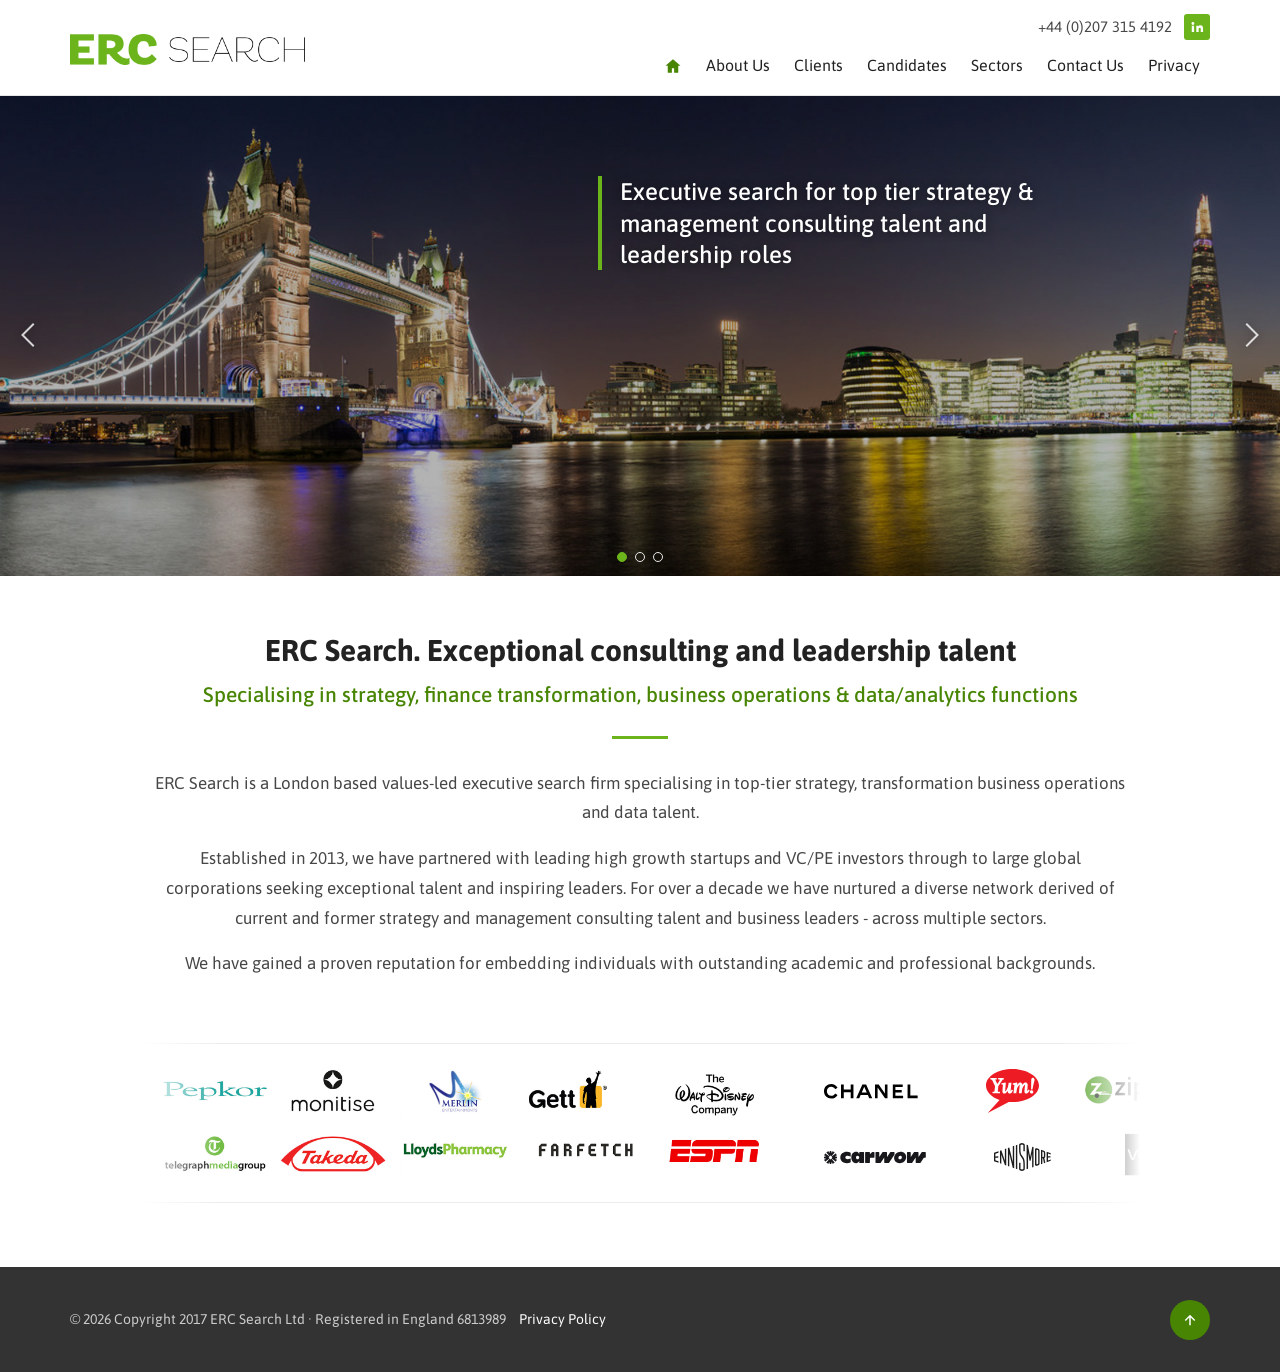
==== index.html @ aad6d8b8 "Version the stylesheet and script links Each page asks for style.css and main.js with a short conten" ====
<!doctype html>
<html lang="en-GB">
<head>
<meta charset="utf-8">
<meta name="viewport" content="width=device-width, initial-scale=1, viewport-fit=cover">
<title>ERC Search - Home</title>
<meta name="description" content="ERC Search is a recruitment consultancy for top tier strategy and management consulting talent">
<meta name="keywords" content="erc, search, recruitment, consultancy, top, tier, strategy, management, consulting, talent">
<meta name="theme-color" content="#ffffff">
<link rel="stylesheet" href="assets/css/fonts.css">
<link rel="stylesheet" href="assets/css/style.css?v=40203330">
</head>
<body>
<a class="skip" href="#main">Skip to content</a>
<header class="site-header"><div class="wrap header-inner">
  <a class="logo" href="index.html"><img src="img/erc-logo.png" alt="ERC Search" width="386" height="50"></a>
  <div class="header-right">
    <div class="header-contact">
      <a class="tel" href="tel:+442073154192">+44 (0)207 315 4192</a>
      <a class="li" href="https://www.linkedin.com/company/erc-search/" aria-label="ERC Search on LinkedIn"><svg viewBox="0 0 24 24" aria-hidden="true"><path d="M4.98 3.5A2.5 2.5 0 1 1 5 8.5a2.5 2.5 0 0 1-.02-5zM3 9.75h4v11H3v-11zm7 0h3.8v1.5h.06c.53-1 1.83-2.05 3.77-2.05 4.03 0 4.77 2.6 4.77 6v5.55h-4v-4.92c0-1.17-.02-2.68-1.65-2.68-1.65 0-1.9 1.28-1.9 2.6v5h-4v-11z"/></svg></a>
    </div>
    <button class="nav-toggle" type="button" aria-expanded="false" aria-controls="site-nav" aria-label="Menu"><span></span></button>
    <nav class="nav" id="site-nav" aria-label="Main"><ul><li><a class="nav-home" href="index.html" aria-current="page" aria-label="Home"><svg viewBox="0 0 24 24" aria-hidden="true"><path d="M12 3 2 11.5h3V21h5.5v-6h3v6H19v-9.5h3z"/></svg><span class="nav-home-label">Home</span></a></li><li><a href="about.html">About Us</a></li><li><a href="clients.html">Clients</a></li><li><a href="candidates.html">Candidates</a></li><li><a href="sectors.html">Sectors</a></li><li><a href="contact.html">Contact Us</a></li><li><a href="privacy-policy.pdf">Privacy</a></li></ul></nav>
  </div>
</div></header>
<main id="main">
<section class="slider" aria-label="Introduction">
  <div class="slide is-active" aria-hidden="false"><img src="img/head/home1.jpg" alt="" width="1600" height="600"><div class="slide-caption" style="--x:46.7%;--y:16.7%"><p>Executive search for top tier strategy &amp; management consulting talent and leadership roles</p></div></div><div class="slide" aria-hidden="true"><img src="img/head/home2.jpg" alt="" width="1600" height="600" loading="lazy"><div class="slide-caption" style="--x:17.7%;--y:55%"><p>Access to market leading clients and exciting opportunities</p></div></div><div class="slide" aria-hidden="true"><img src="img/head/home3.jpg" alt="" width="1600" height="600" loading="lazy"><div class="slide-caption" style="--x:7.7%;--y:38.3%"><p>Solutions through understanding</p></div></div>
  <button class="slider-arrow slider-prev" type="button" aria-label="Previous slide"><svg viewBox="0 0 24 24" aria-hidden="true"><path d="M15 3 6 12l9 9" fill="none" stroke="currentColor" stroke-width="1.6"/></svg></button>
  <button class="slider-arrow slider-next" type="button" aria-label="Next slide"><svg viewBox="0 0 24 24" aria-hidden="true"><path d="m9 3 9 9-9 9" fill="none" stroke="currentColor" stroke-width="1.6"/></svg></button>
  <div class="slider-dots"><button type="button" aria-label="Slide 1" aria-current="true"></button><button type="button" aria-label="Slide 2" aria-current="false"></button><button type="button" aria-label="Slide 3" aria-current="false"></button></div>
</section>
<section class="intro"><div class="wrap"><div class="intro-inner">
  <h1>ERC Search. Exceptional consulting and leadership talent</h1>
  <h2 class="subtitle">Specialising in strategy, finance transformation, business operations &amp; data/analytics functions</h2>
  <hr class="rule">
  <p>ERC Search is a London based values-led executive search firm specialising in top-tier strategy, transformation business operations and data talent.</p>
  <p>Established in 2013, we have partnered with leading high growth startups and VC/PE investors through to large global corporations seeking exceptional talent and inspiring leaders. For over a decade we have nurtured a diverse network derived of current and former strategy and management consulting talent and business leaders - across multiple sectors.</p>
  <p>We have gained a proven reputation for embedding individuals with outstanding academic and professional backgrounds.</p>
</div></div></section>
<section class="reel-wrap" aria-label="Clients"><div class="wrap"><div class="reel"><div class="reel-row reel-row--top"><div class="reel-track"><span class="reel-cut" style="--cut:58"><img class="reel-strip" src="img/_image-2.jpg" alt="" width="2250" height="360"></span><span class="reel-logo" style="--h:15px"><img src="img/clients/chanel.svg" alt="Chanel"></span><span class="reel-logo" style="--h:44px"><img src="img/clients/yum.svg" alt="Yum! Brands"></span><span class="reel-cut" style="--cut:50"><img class="reel-strip" src="img/_image-1.jpg" alt="" width="2250" height="360"></span><span class="reel-logo" style="--h:19px"><img src="img/clients/depop.svg" alt="Depop"></span><span class="reel-cut" style="--cut:51"><img class="reel-strip" src="img/_image-3.jpg" alt="" width="2250" height="360"></span><span class="reel-logo" style="--h:15px"><img src="img/clients/thefold.png" alt="The Fold"></span><span class="reel-cut" style="--cut:53"><img class="reel-strip" src="img/_image-4.jpg" alt="" width="2250" height="360"></span><span class="reel-logo" style="--h:19px"><img src="img/clients/antidote.svg" alt="Antidote"></span><span class="reel-copy" aria-hidden="true"><span class="reel-cut" style="--cut:58"><img class="reel-strip" src="img/_image-2.jpg" alt="" width="2250" height="360"></span><span class="reel-logo" style="--h:15px"><img src="img/clients/chanel.svg" alt=""></span><span class="reel-logo" style="--h:44px"><img src="img/clients/yum.svg" alt=""></span><span class="reel-cut" style="--cut:50"><img class="reel-strip" src="img/_image-1.jpg" alt="" width="2250" height="360"></span><span class="reel-logo" style="--h:19px"><img src="img/clients/depop.svg" alt=""></span><span class="reel-cut" style="--cut:51"><img class="reel-strip" src="img/_image-3.jpg" alt="" width="2250" height="360"></span><span class="reel-logo" style="--h:15px"><img src="img/clients/thefold.png" alt=""></span><span class="reel-cut" style="--cut:53"><img class="reel-strip" src="img/_image-4.jpg" alt="" width="2250" height="360"></span><span class="reel-logo" style="--h:19px"><img src="img/clients/antidote.svg" alt=""></span></span></div></div><div class="reel-row reel-row--bottom"><div class="reel-track"><span class="reel-cut" style="--cut:58"><img class="reel-strip" src="img/_image-2.jpg" alt="" width="2250" height="360"></span><span class="reel-logo" style="--h:13px"><img src="img/clients/carwow.svg" alt="Carwow"></span><span class="reel-logo" style="--h:28px"><img src="img/clients/ennismore.svg" alt="Ennismore"></span><span class="reel-cut" style="--cut:50"><img class="reel-strip" src="img/_image-1.jpg" alt="" width="2250" height="360"></span><span class="reel-logo" style="--h:20px"><img src="img/clients/nested.svg" alt="Nested"></span><span class="reel-cut" style="--cut:51"><img class="reel-strip" src="img/_image-3.jpg" alt="" width="2250" height="360"></span><span class="reel-logo" style="--h:30px"><img src="img/clients/rcs-england.png" alt="The Royal College of Surgeons of England"></span><span class="reel-cut" style="--cut:53"><img class="reel-strip" src="img/_image-4.jpg" alt="" width="2250" height="360"></span><span class="reel-logo" style="--h:32px"><img src="img/clients/mind.png" alt="Mind"></span><span class="reel-copy" aria-hidden="true"><span class="reel-cut" style="--cut:58"><img class="reel-strip" src="img/_image-2.jpg" alt="" width="2250" height="360"></span><span class="reel-logo" style="--h:13px"><img src="img/clients/carwow.svg" alt=""></span><span class="reel-logo" style="--h:28px"><img src="img/clients/ennismore.svg" alt=""></span><span class="reel-cut" style="--cut:50"><img class="reel-strip" src="img/_image-1.jpg" alt="" width="2250" height="360"></span><span class="reel-logo" style="--h:20px"><img src="img/clients/nested.svg" alt=""></span><span class="reel-cut" style="--cut:51"><img class="reel-strip" src="img/_image-3.jpg" alt="" width="2250" height="360"></span><span class="reel-logo" style="--h:30px"><img src="img/clients/rcs-england.png" alt=""></span><span class="reel-cut" style="--cut:53"><img class="reel-strip" src="img/_image-4.jpg" alt="" width="2250" height="360"></span><span class="reel-logo" style="--h:32px"><img src="img/clients/mind.png" alt=""></span></span></div></div></div></div></section>
</main>
<footer class="site-footer"><div class="wrap footer-bar">
  <p>© 2026 Copyright 2017 ERC Search Ltd · Registered in England 6813989 <a href="privacy-policy.pdf">Privacy Policy</a></p>
  <a class="footer-top" href="#" aria-label="Back to top"><svg viewBox="0 0 24 24" aria-hidden="true"><path d="M12 5l7 7-1.4 1.4-4.6-4.6V19h-2V8.8l-4.6 4.6L5 12z"/></svg></a>
</div></footer>
<script src="assets/js/main.js?v=89a0fbdc" defer></script>
</body>
</html>
---- assets/css/fonts.css ----
/* Asap, self hosted (SIL Open Font Licence). Latin subset. */
@font-face { font-family: "Asap"; font-style: normal; font-weight: 100 900; font-display: swap;
  src: url("../fonts/asap-latin.woff2") format("woff2-variations"), url("../fonts/asap-latin.woff2") format("woff2"); }
---- assets/css/style.css ----
/* ERC Search website: refreshed styles.
   Keeps the existing logo, photography, Asap typeface and ERC green; updates layout, spacing and type. */

:root {
  --green: #6cb41c;        /* ERC logo green: rules, markers, active states */
  --green-dark: #478502;   /* ERC dark green: headings, links, buttons (readable on white) */
  --green-deep: #335f02;   /* hover */
  --green-tint: #f2f8ea;
  --ink: #222222;
  --text: #474747;
  --muted: #6b6b6b;
  --line: #e3e3e3;
  --soft: #f6f6f4;
  --white: #ffffff;
  --footer: #2b2b2b;
  --footer-line: #3e3e3e;
  --footer-text: #c8c8c8;
  --font: "Asap", Arial, Helvetica, sans-serif;
  --max: 1140px;
  --gutter: clamp(16px, 4vw, 40px);
  color-scheme: light;
}

*, *::before, *::after { box-sizing: border-box; }
html { -webkit-text-size-adjust: 100%; scroll-behavior: smooth; }
@media (prefers-reduced-motion: reduce) { html { scroll-behavior: auto; } *, *::before, *::after { transition-duration: 0.01ms !important; } }
body { margin: 0; background: var(--white); color: var(--text); font-family: var(--font); font-size: 17px; line-height: 1.7; -webkit-font-smoothing: antialiased; }
img { max-width: 100%; display: block; }
h1, h2, h3 { margin: 0; font-family: var(--font); color: var(--ink); font-weight: 700; line-height: 1.2; text-wrap: balance; }
p { margin: 0; text-wrap: pretty; }
ul, ol, figure, blockquote { margin: 0; padding: 0; }
a { color: var(--green-dark); text-underline-offset: 0.18em; }
a:hover { color: var(--green-deep); }
:focus-visible { outline: 2px solid var(--green-dark); outline-offset: 3px; }

.wrap {
  max-width: calc(var(--max) + 2 * var(--gutter));
  margin-inline: auto;
  padding-left: max(var(--gutter), env(safe-area-inset-left, 0px));
  padding-right: max(var(--gutter), env(safe-area-inset-right, 0px));
}
.skip { position: absolute; left: -9999px; top: 0; z-index: 50; background: var(--white); color: var(--ink); padding: 10px 16px; }
.skip:focus { left: 16px; top: 12px; }

/* Header: laid out as on the current site, with a hairline and a green hover */
.site-header { position: relative; z-index: 30; background: var(--white); border-bottom: 1px solid #e6e6e6; }
.header-inner { position: relative; display: flex; align-items: center; justify-content: space-between; gap: 24px; padding-block: 14px 10px; }
.logo { display: inline-block; flex: none; }
.logo img { width: clamp(180px, 20vw, 235px); height: auto; }
.header-right { display: flex; flex-direction: column; align-items: flex-end; gap: 6px; }
.header-contact { display: flex; align-items: center; gap: 12px; font-size: 15px; }
.header-contact .tel { color: var(--text); text-decoration: none; }
.header-contact .tel:hover { color: var(--green-dark); }
.header-contact .li { display: grid; place-items: center; width: 26px; height: 26px; border-radius: 3px; background: var(--green); }
.header-contact .li:hover { background: var(--green-dark); }
.header-contact .li svg { width: 14px; height: 14px; fill: #ffffff; }
.nav ul { display: flex; align-items: center; gap: 4px; list-style: none; }
.nav a { display: flex; align-items: center; padding: 6px 10px; color: var(--ink); text-decoration: none; font-size: 16px; }
.nav a:hover, .nav a[aria-current="page"], .nav a.is-section { color: var(--green-dark); }
.nav-home svg { width: 18px; height: 18px; fill: currentColor; }
.nav-home-label { position: absolute; width: 1px; height: 1px; overflow: hidden; clip: rect(0 0 0 0); white-space: nowrap; }
.nav-toggle { display: none; width: 44px; height: 44px; padding: 0; border: 1px solid var(--line); border-radius: 4px; background: var(--white); color: var(--ink); cursor: pointer; align-items: center; justify-content: center; }
.nav-toggle span, .nav-toggle span::before, .nav-toggle span::after { display: block; width: 20px; height: 2px; background: currentColor; position: relative; transition: transform 0.2s ease; }
.nav-toggle span::before, .nav-toggle span::after { content: ""; position: absolute; left: 0; }
.nav-toggle span::before { top: -6px; }
.nav-toggle span::after { top: 6px; }
.nav-toggle[aria-expanded="true"] span { background: transparent; }
.nav-toggle[aria-expanded="true"] span::before { transform: translateY(6px) rotate(45deg); }
.nav-toggle[aria-expanded="true"] span::after { transform: translateY(-6px) rotate(-45deg); }
@media (max-width: 900px) {
  .header-inner { padding-block: 12px; }
  .header-right { flex-direction: row; align-items: center; gap: 14px; }
  .header-contact .tel { display: none; }
  .nav-toggle { display: inline-flex; }
  .nav { display: none; position: absolute; top: 100%; left: 0; right: 0; background: var(--white); border-bottom: 1px solid var(--line); box-shadow: 0 12px 24px rgba(0, 0, 0, 0.08); }
  .nav.is-open { display: block; }
  .nav ul { flex-direction: column; align-items: stretch; gap: 0; padding: 4px max(var(--gutter), env(safe-area-inset-right, 0px)) 16px max(var(--gutter), env(safe-area-inset-left, 0px)); }
  .nav a { padding: 14px 0; border-bottom: 1px solid var(--line); font-size: 18px; }
  .nav-home svg { display: none; }
  .nav-home-label { position: static; width: auto; height: auto; overflow: visible; clip: auto; }
}

/* Home slider: the current site's photos and caption positions, with the thin green line */
.slider { position: relative; aspect-ratio: 1600 / 600; max-width: 100%; overflow: hidden; background: #333333; }
.slide { position: absolute; inset: 0; opacity: 0; transition: opacity 1.2s ease; }
.slide.is-active { opacity: 1; }
.slide img { width: 100%; height: 100%; object-fit: cover; }
.slide-caption { position: absolute; z-index: 2; left: var(--x); top: var(--y); width: 34.8%; }
.slide-caption p { padding-left: 18px; border-left: 4px solid var(--green); color: #ffffff; font-size: clamp(16px, 1.875vw, 34px); font-weight: 500; line-height: 1.3; text-shadow: 0 1px 10px rgba(0, 0, 0, 0.45); }
.slider-arrow { position: absolute; z-index: 3; top: 50%; transform: translateY(-50%); width: 44px; height: 64px; padding: 0; border: 0; background: none; color: rgba(255, 255, 255, 0.8); cursor: pointer; }
.slider-arrow:hover { color: #ffffff; }
.slider-arrow svg { width: 30px; height: 30px; filter: drop-shadow(0 1px 4px rgba(0, 0, 0, 0.4)); }
.slider-prev { left: max(8px, env(safe-area-inset-left, 0px)); }
.slider-next { right: max(8px, env(safe-area-inset-right, 0px)); }
.slider-dots { position: absolute; z-index: 3; left: 0; right: 0; bottom: 14px; display: flex; justify-content: center; gap: 8px; }
.slider-dots button { width: 10px; height: 10px; padding: 0; border: 1px solid rgba(255, 255, 255, 0.9); border-radius: 50%; background: transparent; cursor: pointer; }
.slider-dots button[aria-current="true"] { background: var(--green); border-color: var(--green); }
@media (max-width: 640px) {
  .slider { aspect-ratio: auto; height: 260px; }
  .slide-caption { left: max(16px, env(safe-area-inset-left, 0px)); top: auto; bottom: 40px; width: auto; max-width: 82%; }
  .slide-caption p { font-size: 18px; }
  .slider-arrow { display: none; }
}

/* Home introduction */
.intro { padding-block: 56px 48px; text-align: center; }
.intro-inner { max-width: 1000px; margin-inline: auto; }
.intro h1 { margin-bottom: 12px; color: var(--ink); font-size: 30px; font-weight: 700; }
.intro .subtitle { color: var(--green-dark); font-size: 21px; font-weight: 500; line-height: 1.4; }
.intro .rule { width: 56px; height: 3px; margin: 26px auto 30px; background: var(--green); border: 0; }
.intro-inner p { max-width: 980px; margin: 0 auto 16px; font-size: 17px; line-height: 1.75; }
@media (max-width: 640px) { .intro h1 { font-size: 26px; } .intro .subtitle { font-size: 19px; } }

/* Client logo reels: top row runs right to left, bottom row left to right; one loop takes two minutes */
.reel-wrap { padding-bottom: 64px; }
.reel { display: grid; gap: 10px; max-width: 1000px; margin-inline: auto; padding-block: 18px; border-top: 1px solid #ececec; border-bottom: 1px solid #ececec; -webkit-mask-image: linear-gradient(90deg, transparent 0, #000 8%, #000 92%, transparent 100%); mask-image: linear-gradient(90deg, transparent 0, #000 8%, #000 92%, transparent 100%); }
.reel { --k: 1px; }
.reel-row { --row: calc(58 * var(--k)); height: var(--row); overflow: hidden; }
.reel-row--bottom { --row: calc(54 * var(--k)); }
.reel-track { display: flex; align-items: center; width: max-content; height: 100%; animation: reel-rtl 120s linear infinite; }
.reel-row--bottom .reel-track { animation-name: reel-ltr; }
.reel-copy { display: contents; }
.reel-cut { flex: none; overflow: hidden; height: calc(var(--cut) * var(--k)); }
.reel-row--bottom .reel-cut { height: calc((104 - var(--cut)) * var(--k)); }
.reel-strip { display: block; width: auto; max-width: none; height: calc(104 * var(--k)); }
.reel-row--bottom .reel-strip { margin-top: calc(-1 * var(--cut) * var(--k)); }
.reel-logo { flex: none; display: flex; align-items: center; justify-content: center; height: var(--row); padding-inline: 34px; }
.reel-logo img { width: auto; max-width: none; height: var(--h); }
.reel:hover .reel-track { animation-play-state: paused; }
@keyframes reel-rtl { from { transform: translateX(0); } to { transform: translateX(-50%); } }
@keyframes reel-ltr { from { transform: translateX(-50%); } to { transform: translateX(0); } }
@media (max-width: 640px) {
  .reel { --k: 0.77px; }
  .reel-logo { padding-inline: 26px; }
  .reel-logo img { height: calc(var(--h) * 0.77); }
}
@media (prefers-reduced-motion: reduce) { .reel-track { animation: none; } }

/* Inner page banner and title */
.banner { height: clamp(130px, 17vw, 260px); overflow: hidden; background: #2b2b2b; }
.banner img { width: 100%; height: 100%; object-fit: cover; }
.page-title { padding-top: clamp(36px, 5vw, 64px); }
.page-title h1 { color: var(--green-dark); font-size: clamp(32px, 4.2vw, 50px); letter-spacing: -0.01em; }
.subnav { display: flex; flex-wrap: wrap; gap: 8px; margin-top: 24px; list-style: none; }
.subnav a { display: inline-block; padding: 8px 18px; border: 1px solid var(--line); border-radius: 999px; color: var(--text); text-decoration: none; font-size: 15px; font-weight: 500; }
.subnav a:hover { border-color: var(--green); color: var(--ink); }
.subnav a[aria-current="page"] { background: var(--green-dark); border-color: var(--green-dark); color: #ffffff; }

/* Sections */
.section { padding-block: clamp(40px, 6vw, 76px); }
.section--soft { background: var(--soft); border-block: 1px solid var(--line); }
.section--end { padding-bottom: clamp(56px, 8vw, 104px); }
.h2 { font-size: clamp(25px, 2.7vw, 32px); }
.h2::after { content: ""; display: block; width: 48px; height: 3px; margin-top: 14px; background: var(--green); }
.prose { display: grid; gap: 18px; max-width: 800px; margin-top: 24px; }
.lead { color: var(--ink); font-size: clamp(19px, 1.8vw, 22px); line-height: 1.6; }
.callout { padding: 4px 0 4px 22px; border-left: 4px solid var(--green); color: var(--ink); font-size: clamp(18px, 1.7vw, 21px); font-weight: 500; line-height: 1.55; }

/* About: values */
.values { margin-top: 32px; border-top: 1px solid var(--line); }
.value { display: grid; grid-template-columns: minmax(0, 260px) minmax(0, 1fr); gap: 12px 32px; padding-block: 24px; border-bottom: 1px solid var(--line); }
.value dt { color: var(--green-dark); font-size: 20px; font-weight: 700; line-height: 1.35; }
.value dd { margin: 0; max-width: 760px; }
@media (max-width: 760px) { .value { grid-template-columns: minmax(0, 1fr); } }

/* Team */
.team { display: grid; grid-template-columns: repeat(3, minmax(0, 1fr)); gap: 28px; margin-top: 8px; }
.member { display: grid; grid-template-columns: minmax(0, 1fr); gap: 22px; align-content: start; padding: clamp(22px, 3vw, 32px); border: 1px solid var(--line); border-radius: 6px; }
.member > * { min-width: 0; }
.member img { width: 150px; height: 150px; border-radius: 50%; object-fit: cover; background: var(--soft); }
.member h2 { font-size: 22px; }
.member .role { margin-top: 2px; color: var(--green-dark); font-weight: 500; }
.member .bio { display: grid; gap: 12px; margin-top: 14px; font-size: 16px; line-height: 1.7; }
@media (max-width: 960px) { .team { grid-template-columns: minmax(0, 1fr); } .member { grid-template-columns: 150px minmax(0, 1fr); gap: 26px; } }
@media (max-width: 520px) { .member { grid-template-columns: minmax(0, 1fr); } .member img { width: 120px; height: 120px; } }

/* Testimonials */
.quotes { display: grid; grid-template-columns: repeat(2, minmax(0, 1fr)); gap: 24px; margin-top: 40px; }
.quote { display: flex; flex-direction: column; gap: 18px; padding: clamp(22px, 3vw, 30px); background: var(--white); border: 1px solid var(--line); border-radius: 6px; }
.q-logo { height: 46px; display: flex; align-items: center; }
.q-logo img { width: auto; height: auto; max-height: 46px; max-width: 180px; object-fit: contain; }
.quote blockquote { flex: 1; font-size: 16.5px; line-height: 1.72; }
.quote blockquote::before { content: "\201C"; display: block; height: 24px; color: var(--green); font-size: 52px; font-weight: 700; line-height: 0.8; }
.quote figcaption { padding-top: 14px; border-top: 1px solid var(--line); font-size: 15px; line-height: 1.5; color: var(--muted); }
.quote figcaption strong { display: block; color: var(--ink); font-size: 16px; font-weight: 600; }
@media (max-width: 820px) { .quotes { grid-template-columns: minmax(0, 1fr); } }
.quotes--three { grid-template-columns: repeat(3, minmax(0, 1fr)); }
@media (max-width: 1020px) { .quotes--three { grid-template-columns: minmax(0, 1fr); } }

/* Candidates */
.steps { margin-top: 32px; list-style: none; border-top: 1px solid var(--line); }
.steps li { display: grid; grid-template-columns: 56px minmax(0, 1fr); gap: 18px; padding-block: 24px; border-bottom: 1px solid var(--line); }
.steps .num { color: var(--green); font-size: 30px; font-weight: 700; line-height: 1.1; }
.steps h3 { margin-bottom: 6px; font-size: 20px; }
.trio { display: grid; grid-template-columns: repeat(3, minmax(0, 1fr)); gap: clamp(24px, 4vw, 48px); }
.trio > div { display: grid; gap: 10px; align-content: start; padding-top: 22px; border-top: 3px solid var(--green); }
.trio h2 { color: var(--green-dark); font-size: 23px; }
@media (max-width: 820px) { .trio { grid-template-columns: minmax(0, 1fr); } }

/* Sectors */
.sectors { display: grid; grid-template-columns: repeat(3, minmax(0, 1fr)); gap: 24px; margin-top: 40px; list-style: none; }
.sector { overflow: hidden; border-radius: 6px; border: 1px solid var(--line); background: var(--white); }
.sector .img { aspect-ratio: 300 / 220; max-width: 100%; overflow: hidden; background: #212121; }
.sector img { width: 100%; height: 100%; object-fit: cover; }
.sector p { padding: 16px 20px; background: var(--green-dark); color: #ffffff; font-size: 17px; font-weight: 600; line-height: 1.35; }
@media (max-width: 900px) { .sectors { grid-template-columns: repeat(2, minmax(0, 1fr)); } }
@media (max-width: 560px) { .sectors { grid-template-columns: minmax(0, 1fr); } }

/* Contact */
.contact-grid { display: grid; grid-template-columns: minmax(0, 1fr) minmax(0, 1fr); gap: clamp(28px, 5vw, 64px); align-items: start; margin-top: 24px; }
.details { display: grid; gap: 6px; margin-block: 26px; }
.details strong { margin-right: 6px; color: var(--ink); font-weight: 600; }
address { font-style: normal; line-height: 1.7; }
.form-card { display: grid; gap: 20px; padding: clamp(24px, 3vw, 36px); background: var(--soft); border: 1px solid var(--line); border-radius: 6px; }
.form-card h2 { font-size: 24px; }
.enquiry-form { display: grid; gap: 16px; }
.enquiry-form label { display: block; margin-bottom: 6px; color: var(--ink); font-size: 14px; font-weight: 500; }
.enquiry-form input, .enquiry-form textarea { width: 100%; padding: 12px 14px; border: 1px solid #cfcfcf; border-radius: 4px; background: #ffffff; color: var(--ink); font: inherit; font-size: 16px; }
.enquiry-form input:focus, .enquiry-form textarea:focus { outline: none; border-color: var(--green-dark); box-shadow: 0 0 0 3px rgba(108, 180, 28, 0.25); }
.enquiry-form textarea { min-height: 150px; resize: vertical; }
.btn { justify-self: start; padding: 14px 36px; border: 0; border-radius: 4px; background: var(--green-dark); color: #ffffff; font: inherit; font-size: 16px; font-weight: 600; cursor: pointer; }
.btn:hover { background: var(--green-deep); }
.map { margin-top: clamp(40px, 6vw, 72px); border-top: 1px solid var(--line); }
.map iframe { display: block; width: 100%; height: clamp(300px, 36vw, 440px); border: 0; }
@media (max-width: 860px) { .contact-grid { grid-template-columns: minmax(0, 1fr); } }

/* Footer: as on the current site */
.site-footer { background: #333333; color: #cccccc; font-size: 14px; line-height: 1.6; }
.footer-bar { display: flex; align-items: center; justify-content: space-between; gap: 16px; min-height: 105px; padding-block: 24px calc(24px + env(safe-area-inset-bottom, 0px)); }
.site-footer a { color: #ffffff; text-decoration: none; }
.site-footer a:hover { color: var(--green); }
.footer-bar p a { margin-left: 10px; }
.footer-top { flex: none; display: grid; place-items: center; width: 40px; height: 40px; border-radius: 50%; background: var(--green-dark); }
.footer-top:hover { background: var(--green); }
.footer-top svg { width: 18px; height: 18px; fill: #ffffff; }
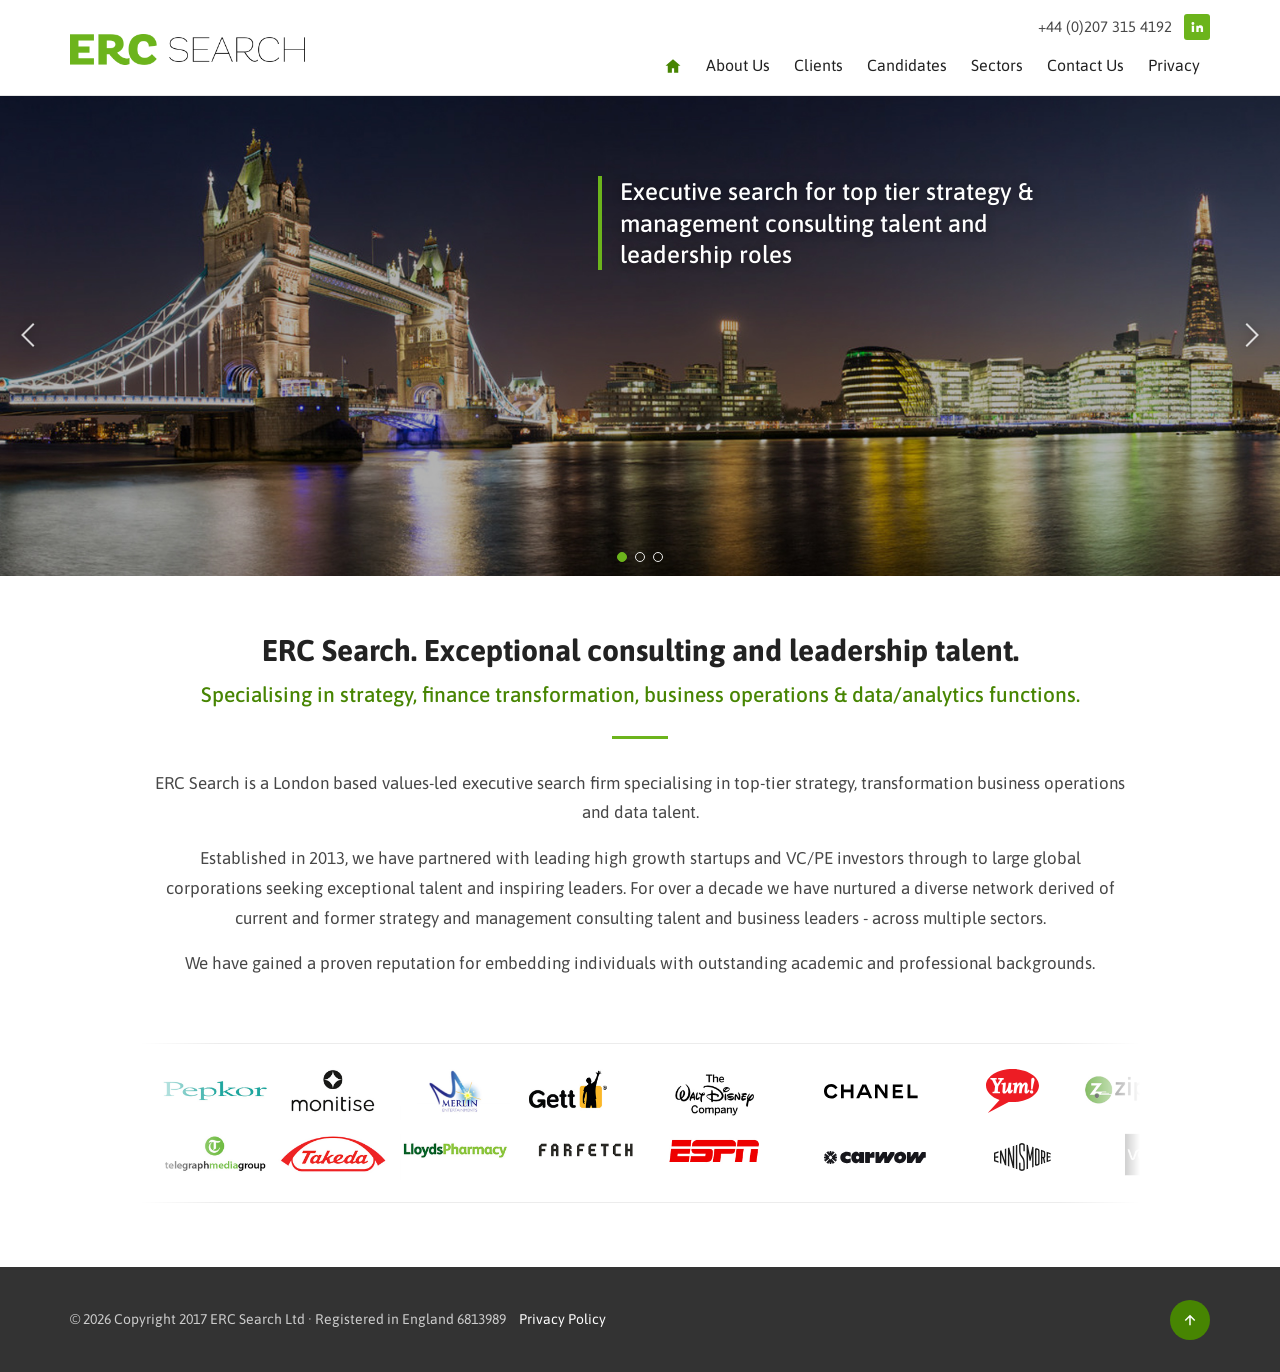
==== commit 1b681103: "Add full stops to the homepage heading and subheading Co-Authored-By: Claude Opus 5.5 <noreply@anthr" ====
--- a/index.html
+++ b/index.html
@@ -31,8 +31,8 @@
   <div class="slider-dots"><button type="button" aria-label="Slide 1" aria-current="true"></button><button type="button" aria-label="Slide 2" aria-current="false"></button><button type="button" aria-label="Slide 3" aria-current="false"></button></div>
 </section>
 <section class="intro"><div class="wrap"><div class="intro-inner">
-  <h1>ERC Search. Exceptional consulting and leadership talent</h1>
-  <h2 class="subtitle">Specialising in strategy, finance transformation, business operations &amp; data/analytics functions</h2>
+  <h1>ERC Search. Exceptional consulting and leadership talent.</h1>
+  <h2 class="subtitle">Specialising in strategy, finance transformation, business operations &amp; data/analytics functions.</h2>
   <hr class="rule">
   <p>ERC Search is a London based values-led executive search firm specialising in top-tier strategy, transformation business operations and data talent.</p>
   <p>Established in 2013, we have partnered with leading high growth startups and VC/PE investors through to large global corporations seeking exceptional talent and inspiring leaders. For over a decade we have nurtured a diverse network derived of current and former strategy and management consulting talent and business leaders - across multiple sectors.</p>
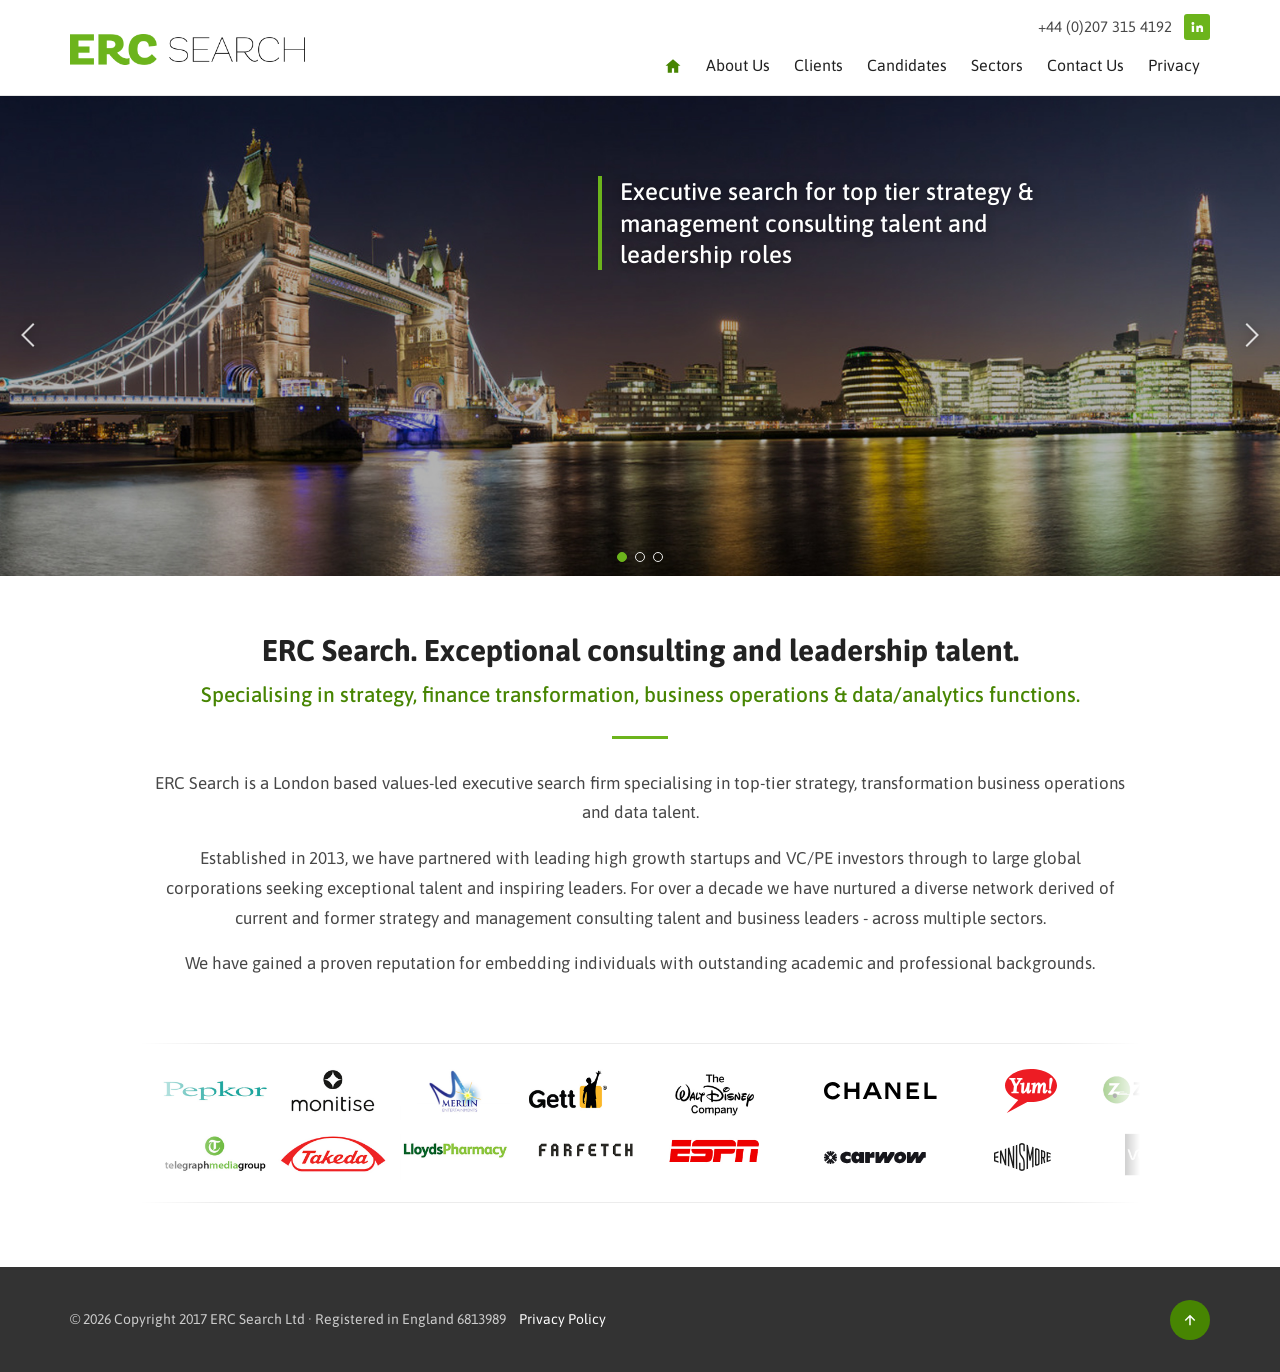
==== commit 29ea7ee9: "Show the Chanel logo 20% larger in the reel Co-Authored-By: Claude Opus 5.5 <noreply@anthropic.com> " ====
--- a/index.html
+++ b/index.html
@@ -25,7 +25,7 @@
 </div></header>
 <main id="main">
 <section class="slider" aria-label="Introduction">
-  <div class="slide is-active" aria-hidden="false"><img src="img/head/home1.jpg" alt="" width="1600" height="600"><div class="slide-caption" style="--x:46.7%;--y:16.7%"><p>Executive search for top tier strategy &amp; management consulting talent and leadership roles</p></div></div><div class="slide" aria-hidden="true"><img src="img/head/home2.jpg" alt="" width="1600" height="600" loading="lazy"><div class="slide-caption" style="--x:17.7%;--y:55%"><p>Access to market leading clients and exciting opportunities</p></div></div><div class="slide" aria-hidden="true"><img src="img/head/home3.jpg" alt="" width="1600" height="600" loading="lazy"><div class="slide-caption" style="--x:7.7%;--y:38.3%"><p>Solutions through understanding</p></div></div>
+  <div class="slide is-active" aria-hidden="false"><img src="img/head/home1.jpg" alt="" width="1600" height="600"><div class="slide-caption" style="--x:46.7%;--y:16.7%"><p>Executive search for top tier strategy &amp; management consulting talent and leadership roles</p></div></div><div class="slide" aria-hidden="true"><img src="img/head/home2.jpg" alt="" width="1600" height="600" loading="lazy" style="filter:brightness(1.22)"><div class="slide-caption" style="--x:17.7%;--y:55%"><p>Access to market leading clients and exciting opportunities</p></div></div><div class="slide" aria-hidden="true"><img src="img/head/home3.jpg" alt="" width="1600" height="600" loading="lazy"><div class="slide-caption" style="--x:7.7%;--y:38.3%"><p>Solutions through understanding</p></div></div>
   <button class="slider-arrow slider-prev" type="button" aria-label="Previous slide"><svg viewBox="0 0 24 24" aria-hidden="true"><path d="M15 3 6 12l9 9" fill="none" stroke="currentColor" stroke-width="1.6"/></svg></button>
   <button class="slider-arrow slider-next" type="button" aria-label="Next slide"><svg viewBox="0 0 24 24" aria-hidden="true"><path d="m9 3 9 9-9 9" fill="none" stroke="currentColor" stroke-width="1.6"/></svg></button>
   <div class="slider-dots"><button type="button" aria-label="Slide 1" aria-current="true"></button><button type="button" aria-label="Slide 2" aria-current="false"></button><button type="button" aria-label="Slide 3" aria-current="false"></button></div>
@@ -38,7 +38,7 @@
   <p>Established in 2013, we have partnered with leading high growth startups and VC/PE investors through to large global corporations seeking exceptional talent and inspiring leaders. For over a decade we have nurtured a diverse network derived of current and former strategy and management consulting talent and business leaders - across multiple sectors.</p>
   <p>We have gained a proven reputation for embedding individuals with outstanding academic and professional backgrounds.</p>
 </div></div></section>
-<section class="reel-wrap" aria-label="Clients"><div class="wrap"><div class="reel"><div class="reel-row reel-row--top"><div class="reel-track"><span class="reel-cut" style="--cut:58"><img class="reel-strip" src="img/_image-2.jpg" alt="" width="2250" height="360"></span><span class="reel-logo" style="--h:15px"><img src="img/clients/chanel.svg" alt="Chanel"></span><span class="reel-logo" style="--h:44px"><img src="img/clients/yum.svg" alt="Yum! Brands"></span><span class="reel-cut" style="--cut:50"><img class="reel-strip" src="img/_image-1.jpg" alt="" width="2250" height="360"></span><span class="reel-logo" style="--h:19px"><img src="img/clients/depop.svg" alt="Depop"></span><span class="reel-cut" style="--cut:51"><img class="reel-strip" src="img/_image-3.jpg" alt="" width="2250" height="360"></span><span class="reel-logo" style="--h:15px"><img src="img/clients/thefold.png" alt="The Fold"></span><span class="reel-cut" style="--cut:53"><img class="reel-strip" src="img/_image-4.jpg" alt="" width="2250" height="360"></span><span class="reel-logo" style="--h:19px"><img src="img/clients/antidote.svg" alt="Antidote"></span><span class="reel-copy" aria-hidden="true"><span class="reel-cut" style="--cut:58"><img class="reel-strip" src="img/_image-2.jpg" alt="" width="2250" height="360"></span><span class="reel-logo" style="--h:15px"><img src="img/clients/chanel.svg" alt=""></span><span class="reel-logo" style="--h:44px"><img src="img/clients/yum.svg" alt=""></span><span class="reel-cut" style="--cut:50"><img class="reel-strip" src="img/_image-1.jpg" alt="" width="2250" height="360"></span><span class="reel-logo" style="--h:19px"><img src="img/clients/depop.svg" alt=""></span><span class="reel-cut" style="--cut:51"><img class="reel-strip" src="img/_image-3.jpg" alt="" width="2250" height="360"></span><span class="reel-logo" style="--h:15px"><img src="img/clients/thefold.png" alt=""></span><span class="reel-cut" style="--cut:53"><img class="reel-strip" src="img/_image-4.jpg" alt="" width="2250" height="360"></span><span class="reel-logo" style="--h:19px"><img src="img/clients/antidote.svg" alt=""></span></span></div></div><div class="reel-row reel-row--bottom"><div class="reel-track"><span class="reel-cut" style="--cut:58"><img class="reel-strip" src="img/_image-2.jpg" alt="" width="2250" height="360"></span><span class="reel-logo" style="--h:13px"><img src="img/clients/carwow.svg" alt="Carwow"></span><span class="reel-logo" style="--h:28px"><img src="img/clients/ennismore.svg" alt="Ennismore"></span><span class="reel-cut" style="--cut:50"><img class="reel-strip" src="img/_image-1.jpg" alt="" width="2250" height="360"></span><span class="reel-logo" style="--h:20px"><img src="img/clients/nested.svg" alt="Nested"></span><span class="reel-cut" style="--cut:51"><img class="reel-strip" src="img/_image-3.jpg" alt="" width="2250" height="360"></span><span class="reel-logo" style="--h:30px"><img src="img/clients/rcs-england.png" alt="The Royal College of Surgeons of England"></span><span class="reel-cut" style="--cut:53"><img class="reel-strip" src="img/_image-4.jpg" alt="" width="2250" height="360"></span><span class="reel-logo" style="--h:32px"><img src="img/clients/mind.png" alt="Mind"></span><span class="reel-copy" aria-hidden="true"><span class="reel-cut" style="--cut:58"><img class="reel-strip" src="img/_image-2.jpg" alt="" width="2250" height="360"></span><span class="reel-logo" style="--h:13px"><img src="img/clients/carwow.svg" alt=""></span><span class="reel-logo" style="--h:28px"><img src="img/clients/ennismore.svg" alt=""></span><span class="reel-cut" style="--cut:50"><img class="reel-strip" src="img/_image-1.jpg" alt="" width="2250" height="360"></span><span class="reel-logo" style="--h:20px"><img src="img/clients/nested.svg" alt=""></span><span class="reel-cut" style="--cut:51"><img class="reel-strip" src="img/_image-3.jpg" alt="" width="2250" height="360"></span><span class="reel-logo" style="--h:30px"><img src="img/clients/rcs-england.png" alt=""></span><span class="reel-cut" style="--cut:53"><img class="reel-strip" src="img/_image-4.jpg" alt="" width="2250" height="360"></span><span class="reel-logo" style="--h:32px"><img src="img/clients/mind.png" alt=""></span></span></div></div></div></div></section>
+<section class="reel-wrap" aria-label="Clients"><div class="wrap"><div class="reel"><div class="reel-row reel-row--top"><div class="reel-track"><span class="reel-cut" style="--cut:58"><img class="reel-strip" src="img/_image-2.jpg" alt="" width="2250" height="360"></span><span class="reel-logo" style="--h:18px"><img src="img/clients/chanel.svg" alt="Chanel"></span><span class="reel-logo" style="--h:44px"><img src="img/clients/yum.svg" alt="Yum! Brands"></span><span class="reel-cut" style="--cut:50"><img class="reel-strip" src="img/_image-1.jpg" alt="" width="2250" height="360"></span><span class="reel-logo" style="--h:19px"><img src="img/clients/depop.svg" alt="Depop"></span><span class="reel-logo" style="--h:28px"><img src="img/clients/migso-pcubed.svg" alt="MIGSO-PCUBED"></span><span class="reel-cut" style="--cut:51"><img class="reel-strip" src="img/_image-3.jpg" alt="" width="2250" height="360"></span><span class="reel-logo" style="--h:15px"><img src="img/clients/thefold.png" alt="The Fold"></span><span class="reel-logo" style="--h:36px"><img src="img/clients/better.svg" alt="Better.co.uk"></span><span class="reel-cut" style="--cut:53"><img class="reel-strip" src="img/_image-4.jpg" alt="" width="2250" height="360"></span><span class="reel-logo" style="--h:19px"><img src="img/clients/antidote.svg" alt="Antidote"></span><span class="reel-copy" aria-hidden="true"><span class="reel-cut" style="--cut:58"><img class="reel-strip" src="img/_image-2.jpg" alt="" width="2250" height="360"></span><span class="reel-logo" style="--h:18px"><img src="img/clients/chanel.svg" alt=""></span><span class="reel-logo" style="--h:44px"><img src="img/clients/yum.svg" alt=""></span><span class="reel-cut" style="--cut:50"><img class="reel-strip" src="img/_image-1.jpg" alt="" width="2250" height="360"></span><span class="reel-logo" style="--h:19px"><img src="img/clients/depop.svg" alt=""></span><span class="reel-logo" style="--h:28px"><img src="img/clients/migso-pcubed.svg" alt=""></span><span class="reel-cut" style="--cut:51"><img class="reel-strip" src="img/_image-3.jpg" alt="" width="2250" height="360"></span><span class="reel-logo" style="--h:15px"><img src="img/clients/thefold.png" alt=""></span><span class="reel-logo" style="--h:36px"><img src="img/clients/better.svg" alt=""></span><span class="reel-cut" style="--cut:53"><img class="reel-strip" src="img/_image-4.jpg" alt="" width="2250" height="360"></span><span class="reel-logo" style="--h:19px"><img src="img/clients/antidote.svg" alt=""></span></span></div></div><div class="reel-row reel-row--bottom"><div class="reel-track"><span class="reel-cut" style="--cut:58"><img class="reel-strip" src="img/_image-2.jpg" alt="" width="2250" height="360"></span><span class="reel-logo" style="--h:13px"><img src="img/clients/carwow.svg" alt="Carwow"></span><span class="reel-logo" style="--h:28px"><img src="img/clients/ennismore.svg" alt="Ennismore"></span><span class="reel-cut" style="--cut:50"><img class="reel-strip" src="img/_image-1.jpg" alt="" width="2250" height="360"></span><span class="reel-logo" style="--h:20px"><img src="img/clients/nested.svg" alt="Nested"></span><span class="reel-logo" style="--h:22px"><img src="img/clients/omio.svg" alt="Omio"></span><span class="reel-cut" style="--cut:51"><img class="reel-strip" src="img/_image-3.jpg" alt="" width="2250" height="360"></span><span class="reel-logo" style="--h:30px"><img src="img/clients/rcs-england.png" alt="The Royal College of Surgeons of England"></span><span class="reel-logo" style="--h:20px"><img src="img/clients/capital-on-tap.svg" alt="Capital on Tap"></span><span class="reel-cut" style="--cut:53"><img class="reel-strip" src="img/_image-4.jpg" alt="" width="2250" height="360"></span><span class="reel-logo" style="--h:32px"><img src="img/clients/mind.png" alt="Mind"></span><span class="reel-copy" aria-hidden="true"><span class="reel-cut" style="--cut:58"><img class="reel-strip" src="img/_image-2.jpg" alt="" width="2250" height="360"></span><span class="reel-logo" style="--h:13px"><img src="img/clients/carwow.svg" alt=""></span><span class="reel-logo" style="--h:28px"><img src="img/clients/ennismore.svg" alt=""></span><span class="reel-cut" style="--cut:50"><img class="reel-strip" src="img/_image-1.jpg" alt="" width="2250" height="360"></span><span class="reel-logo" style="--h:20px"><img src="img/clients/nested.svg" alt=""></span><span class="reel-logo" style="--h:22px"><img src="img/clients/omio.svg" alt=""></span><span class="reel-cut" style="--cut:51"><img class="reel-strip" src="img/_image-3.jpg" alt="" width="2250" height="360"></span><span class="reel-logo" style="--h:30px"><img src="img/clients/rcs-england.png" alt=""></span><span class="reel-logo" style="--h:20px"><img src="img/clients/capital-on-tap.svg" alt=""></span><span class="reel-cut" style="--cut:53"><img class="reel-strip" src="img/_image-4.jpg" alt="" width="2250" height="360"></span><span class="reel-logo" style="--h:32px"><img src="img/clients/mind.png" alt=""></span></span></div></div></div></div></section>
 </main>
 <footer class="site-footer"><div class="wrap footer-bar">
   <p>© 2026 Copyright 2017 ERC Search Ltd · Registered in England 6813989 <a href="privacy-policy.pdf">Privacy Policy</a></p>
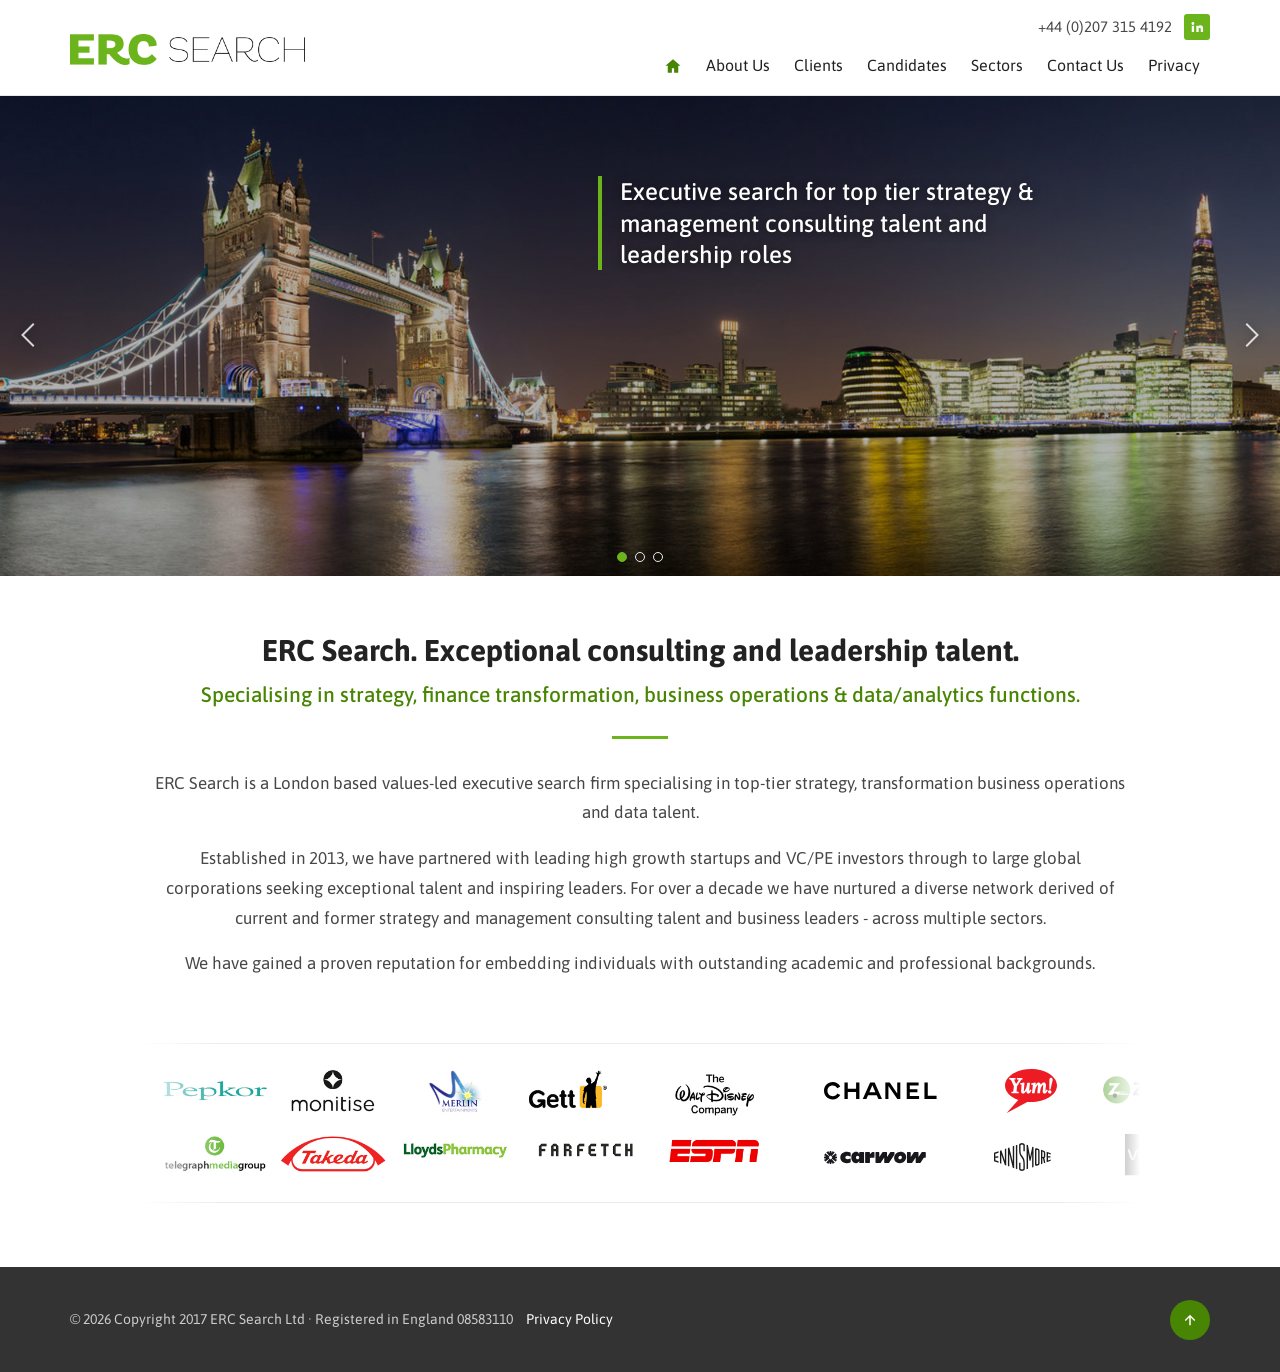
==== commit 45882b11: "Correct the company number in the footer to 08583110 Co-Authored-By: Claude Opus 5.5 <noreply@anthro" ====
--- a/index.html
+++ b/index.html
@@ -41,7 +41,7 @@
 <section class="reel-wrap" aria-label="Clients"><div class="wrap"><div class="reel"><div class="reel-row reel-row--top"><div class="reel-track"><span class="reel-cut" style="--cut:58"><img class="reel-strip" src="img/_image-2.jpg" alt="" width="2250" height="360"></span><span class="reel-logo" style="--h:18px"><img src="img/clients/chanel.svg" alt="Chanel"></span><span class="reel-logo" style="--h:44px"><img src="img/clients/yum.svg" alt="Yum! Brands"></span><span class="reel-cut" style="--cut:50"><img class="reel-strip" src="img/_image-1.jpg" alt="" width="2250" height="360"></span><span class="reel-logo" style="--h:19px"><img src="img/clients/depop.svg" alt="Depop"></span><span class="reel-logo" style="--h:28px"><img src="img/clients/migso-pcubed.svg" alt="MIGSO-PCUBED"></span><span class="reel-cut" style="--cut:51"><img class="reel-strip" src="img/_image-3.jpg" alt="" width="2250" height="360"></span><span class="reel-logo" style="--h:15px"><img src="img/clients/thefold.png" alt="The Fold"></span><span class="reel-logo" style="--h:36px"><img src="img/clients/better.svg" alt="Better.co.uk"></span><span class="reel-cut" style="--cut:53"><img class="reel-strip" src="img/_image-4.jpg" alt="" width="2250" height="360"></span><span class="reel-logo" style="--h:19px"><img src="img/clients/antidote.svg" alt="Antidote"></span><span class="reel-copy" aria-hidden="true"><span class="reel-cut" style="--cut:58"><img class="reel-strip" src="img/_image-2.jpg" alt="" width="2250" height="360"></span><span class="reel-logo" style="--h:18px"><img src="img/clients/chanel.svg" alt=""></span><span class="reel-logo" style="--h:44px"><img src="img/clients/yum.svg" alt=""></span><span class="reel-cut" style="--cut:50"><img class="reel-strip" src="img/_image-1.jpg" alt="" width="2250" height="360"></span><span class="reel-logo" style="--h:19px"><img src="img/clients/depop.svg" alt=""></span><span class="reel-logo" style="--h:28px"><img src="img/clients/migso-pcubed.svg" alt=""></span><span class="reel-cut" style="--cut:51"><img class="reel-strip" src="img/_image-3.jpg" alt="" width="2250" height="360"></span><span class="reel-logo" style="--h:15px"><img src="img/clients/thefold.png" alt=""></span><span class="reel-logo" style="--h:36px"><img src="img/clients/better.svg" alt=""></span><span class="reel-cut" style="--cut:53"><img class="reel-strip" src="img/_image-4.jpg" alt="" width="2250" height="360"></span><span class="reel-logo" style="--h:19px"><img src="img/clients/antidote.svg" alt=""></span></span></div></div><div class="reel-row reel-row--bottom"><div class="reel-track"><span class="reel-cut" style="--cut:58"><img class="reel-strip" src="img/_image-2.jpg" alt="" width="2250" height="360"></span><span class="reel-logo" style="--h:13px"><img src="img/clients/carwow.svg" alt="Carwow"></span><span class="reel-logo" style="--h:28px"><img src="img/clients/ennismore.svg" alt="Ennismore"></span><span class="reel-cut" style="--cut:50"><img class="reel-strip" src="img/_image-1.jpg" alt="" width="2250" height="360"></span><span class="reel-logo" style="--h:20px"><img src="img/clients/nested.svg" alt="Nested"></span><span class="reel-logo" style="--h:22px"><img src="img/clients/omio.svg" alt="Omio"></span><span class="reel-cut" style="--cut:51"><img class="reel-strip" src="img/_image-3.jpg" alt="" width="2250" height="360"></span><span class="reel-logo" style="--h:30px"><img src="img/clients/rcs-england.png" alt="The Royal College of Surgeons of England"></span><span class="reel-logo" style="--h:20px"><img src="img/clients/capital-on-tap.svg" alt="Capital on Tap"></span><span class="reel-cut" style="--cut:53"><img class="reel-strip" src="img/_image-4.jpg" alt="" width="2250" height="360"></span><span class="reel-logo" style="--h:32px"><img src="img/clients/mind.png" alt="Mind"></span><span class="reel-copy" aria-hidden="true"><span class="reel-cut" style="--cut:58"><img class="reel-strip" src="img/_image-2.jpg" alt="" width="2250" height="360"></span><span class="reel-logo" style="--h:13px"><img src="img/clients/carwow.svg" alt=""></span><span class="reel-logo" style="--h:28px"><img src="img/clients/ennismore.svg" alt=""></span><span class="reel-cut" style="--cut:50"><img class="reel-strip" src="img/_image-1.jpg" alt="" width="2250" height="360"></span><span class="reel-logo" style="--h:20px"><img src="img/clients/nested.svg" alt=""></span><span class="reel-logo" style="--h:22px"><img src="img/clients/omio.svg" alt=""></span><span class="reel-cut" style="--cut:51"><img class="reel-strip" src="img/_image-3.jpg" alt="" width="2250" height="360"></span><span class="reel-logo" style="--h:30px"><img src="img/clients/rcs-england.png" alt=""></span><span class="reel-logo" style="--h:20px"><img src="img/clients/capital-on-tap.svg" alt=""></span><span class="reel-cut" style="--cut:53"><img class="reel-strip" src="img/_image-4.jpg" alt="" width="2250" height="360"></span><span class="reel-logo" style="--h:32px"><img src="img/clients/mind.png" alt=""></span></span></div></div></div></div></section>
 </main>
 <footer class="site-footer"><div class="wrap footer-bar">
-  <p>© 2026 Copyright 2017 ERC Search Ltd · Registered in England 6813989 <a href="privacy-policy.pdf">Privacy Policy</a></p>
+  <p>© 2026 Copyright 2017 ERC Search Ltd · Registered in England 08583110 <a href="privacy-policy.pdf">Privacy Policy</a></p>
   <a class="footer-top" href="#" aria-label="Back to top"><svg viewBox="0 0 24 24" aria-hidden="true"><path d="M12 5l7 7-1.4 1.4-4.6-4.6V19h-2V8.8l-4.6 4.6L5 12z"/></svg></a>
 </div></footer>
 <script src="assets/js/main.js?v=89a0fbdc" defer></script>
